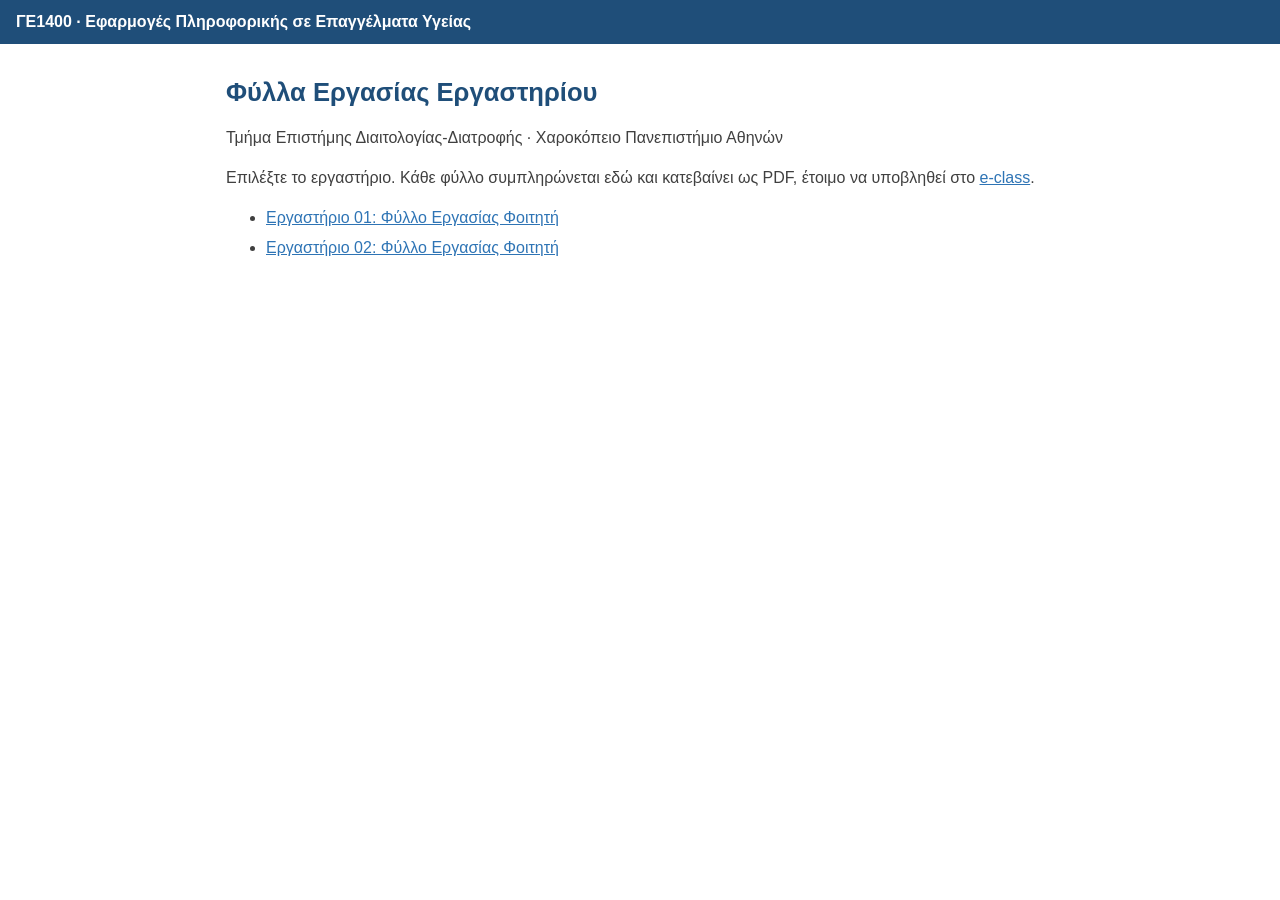
==== index.html @ dfaafa25 "Worksheets: Labs 1 and 2" ====
<!doctype html>
<html lang="el">
<head>
<meta charset="utf-8">
<meta name="viewport" content="width=device-width, initial-scale=1">
<title>Φύλλα Εργασίας Εργαστηρίου · ΓΕ1400</title>
<link rel="stylesheet" href="assets/style.css">
</head>
<body>
<header class="site">
  <span class="back">ΓΕ1400 · Εφαρμογές Πληροφορικής σε Επαγγέλματα Υγείας</span>
</header>
<main>
  <h1>Φύλλα Εργασίας Εργαστηρίου</h1>
  <p>Τμήμα Επιστήμης Διαιτολογίας-Διατροφής · Χαροκόπειο Πανεπιστήμιο Αθηνών</p>
  <p>Επιλέξτε το εργαστήριο. Κάθε φύλλο συμπληρώνεται εδώ και κατεβαίνει ως PDF, έτοιμο να
  υποβληθεί στο <a href="https://eclass.hua.gr/courses/DIET312/">e-class</a>.</p>
  <ul class="labs">
  
    <li><a href="lab-01.html">Εργαστήριο 01: Φύλλο Εργασίας Φοιτητή</a></li>
  
    <li><a href="lab-02.html">Εργαστήριο 02: Φύλλο Εργασίας Φοιτητή</a></li>
  
  </ul>
</main>
</body>
</html>
---- assets/style.css ----
/* The course palette (tools/teach/theme.py) and the form's own field colours
   (tools/teach/forms.py), so the page reads as the same worksheet. */
:root {
  --dark: #1F4E79;
  --mid: #2E74B5;
  --slate: #404040;
  --grey: #666666;
  --row: #F2F2F2;
  --field-line: #4A8BA8;
  --field-fill: #EEF3F6;
  --bg: #FFFFFF;
  color-scheme: light;
}
* { box-sizing: border-box; }
body {
  margin: 0;
  background: var(--bg);
  color: var(--slate);
  font: 16px/1.5 "Noto Sans", "Segoe UI", Arial, sans-serif;
}
header.site { background: var(--dark); padding: 10px 16px; }
header.site .back { color: #fff; text-decoration: none; font-weight: 600; }
main { max-width: 860px; margin: 0 auto; padding: 16px 16px 64px; }
h1 { color: var(--dark); font-size: 1.6rem; line-height: 1.25; }
h2 { color: var(--mid); font-size: 1.2rem; margin-top: 2rem; }
h3 { color: var(--slate); font-size: 1.05rem; }
a { color: var(--mid); }
hr { border: 0; border-top: 1px solid #ccc; margin: 1.5rem 0; }
blockquote { margin: 1rem 0; padding: 4px 14px; border-left: 3px solid var(--mid); background: var(--row); }
code { background: var(--row); padding: 0 3px; border-radius: 3px; }
img { max-width: 100%; height: auto; }
table { border-collapse: collapse; width: 100%; margin: 1rem 0; display: block; overflow-x: auto; }
th { background: var(--dark); color: #fff; text-align: left; }
th, td { padding: 6px 8px; border: 1px solid #d0d0d0; vertical-align: top; }
tr:nth-child(even) td { background: var(--row); }
ul.contains-task-list, ul.task-list { list-style: none; padding-left: 1.2rem; }

.toolbar {
  position: sticky; top: 0; z-index: 2;
  display: flex; flex-wrap: wrap; gap: 8px; align-items: center;
  padding: 8px 16px; background: #fff; border-bottom: 1px solid #d0d0d0;
}
.toolbar button, .toolbar .button {
  font: inherit; font-size: 0.95rem; cursor: pointer;
  padding: 6px 12px; border-radius: 4px;
  border: 1px solid var(--mid); background: #fff; color: var(--mid);
}
.toolbar .primary { background: var(--mid); color: #fff; }
.toolbar button:disabled { opacity: 0.6; cursor: progress; }
#status { font-size: 0.9rem; color: var(--grey); }
#status.error { color: #B00020; font-weight: 600; }
#status.ok { color: #1B7F3B; }
.howto { font-size: 0.92rem; color: var(--grey); background: var(--row); padding: 10px 12px; border-radius: 4px; }

.ws-line, .ws-cell, .ws-box {
  font: inherit; font-size: 0.95rem; color: #000;
  border: 1px solid var(--field-line); background: var(--field-fill);
  border-radius: 2px; padding: 3px 6px;
}
.ws-line { max-width: 100%; min-width: 6em; }
.ws-line.ws-wide { width: 100%; }
.ws-cell { width: 100%; min-width: 8em; resize: vertical; }
.ws-box { display: block; width: 100%; resize: vertical; margin: 4px 0 8px; }
.ws-tick { width: 1.1rem; height: 1.1rem; accent-color: var(--mid); vertical-align: middle; }
.ws-line:focus, .ws-cell:focus, .ws-box:focus { outline: 2px solid var(--mid); outline-offset: 0; background: #fff; }
ul.labs li { margin: 6px 0; }

@media (max-width: 600px) {
  .ws-line { width: 100% !important; display: block; margin: 4px 0; }
}
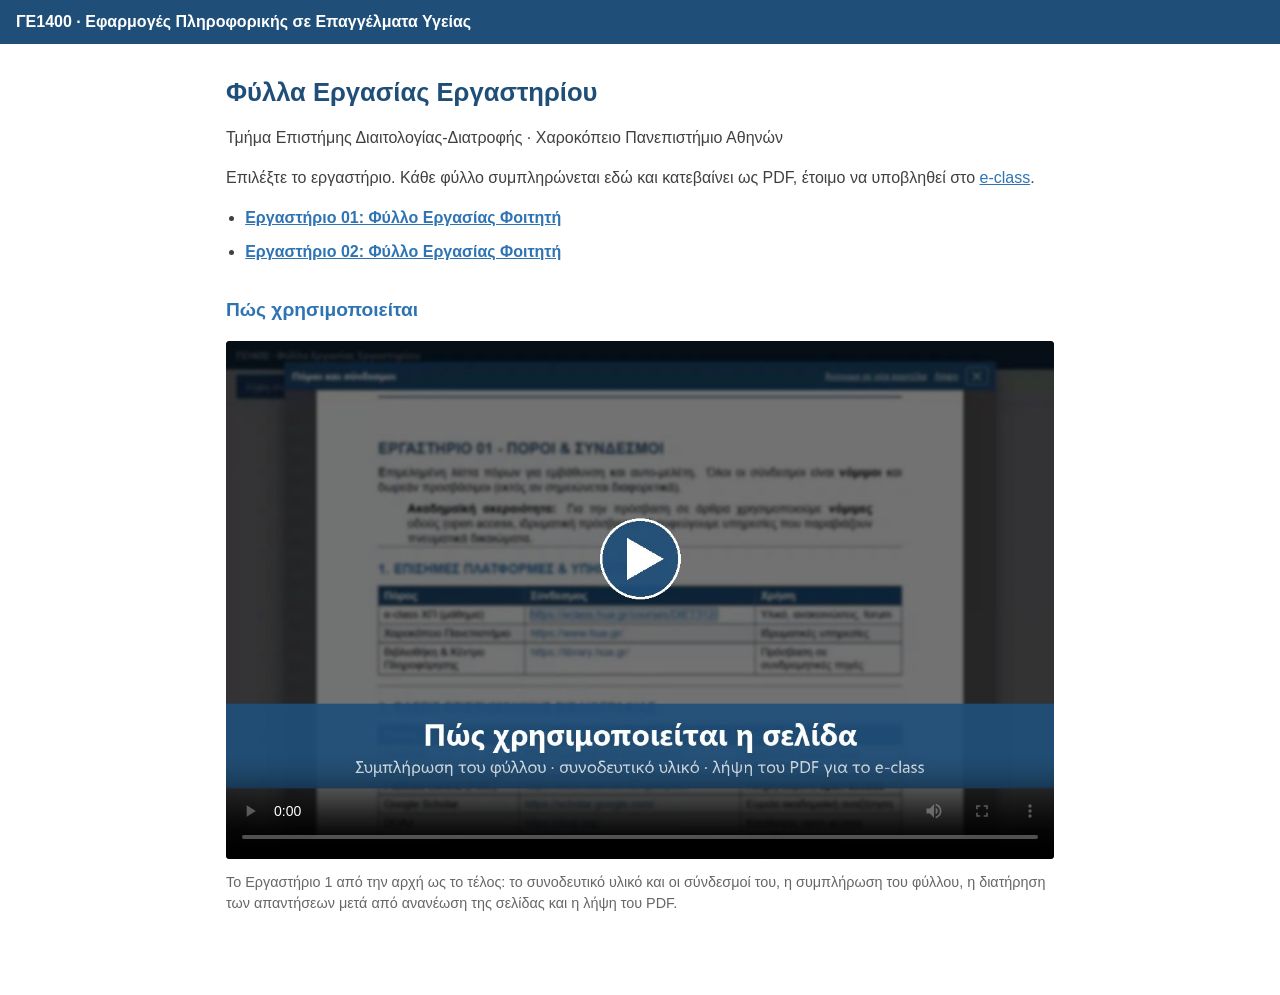
==== commit ab19a8af: "Companion files per lab in a window with links opening in new tabs (pdf.js), usage screencast with c" ====
--- a/index.html
+++ b/index.html
@@ -17,11 +17,21 @@
   υποβληθεί στο <a href="https://eclass.hua.gr/courses/DIET312/">e-class</a>.</p>
   <ul class="labs">
   
-    <li><a href="lab-01.html">Εργαστήριο 01: Φύλλο Εργασίας Φοιτητή</a></li>
+    <li><a class="lab-title" href="lab-01.html">Εργαστήριο 01: Φύλλο Εργασίας Φοιτητή</a></li>
   
-    <li><a href="lab-02.html">Εργαστήριο 02: Φύλλο Εργασίας Φοιτητή</a></li>
+    <li><a class="lab-title" href="lab-02.html">Εργαστήριο 02: Φύλλο Εργασίας Φοιτητή</a></li>
   
   </ul>
+
+  <h2>Πώς χρησιμοποιείται</h2>
+  <figure class="screencast">
+    <video controls preload="metadata" playsinline width="1280" height="800" poster="media/GE1400_Lab01_online_completion.jpg">
+      <source src="media/GE1400_Lab01_online_completion.mp4" type="video/mp4">
+      <a href="media/GE1400_Lab01_online_completion.mp4">Λήψη του βίντεο</a>
+    </video>
+    <figcaption>Το Εργαστήριο 1 από την αρχή ως το τέλος: το συνοδευτικό υλικό και οι σύνδεσμοί του, η συμπλήρωση του φύλλου, η διατήρηση των απαντήσεων μετά από ανανέωση της σελίδας και η λήψη του PDF.</figcaption>
+  </figure>
+
 </main>
 </body>
 </html>
--- a/assets/style.css
+++ b/assets/style.css
@@ -63,7 +63,50 @@
 .ws-box { display: block; width: 100%; resize: vertical; margin: 4px 0 8px; }
 .ws-tick { width: 1.1rem; height: 1.1rem; accent-color: var(--mid); vertical-align: middle; }
 .ws-line:focus, .ws-cell:focus, .ws-box:focus { outline: 2px solid var(--mid); outline-offset: 0; background: #fff; }
-ul.labs li { margin: 6px 0; }
+ul.labs { padding-left: 1.2rem; }
+ul.labs li { margin: 10px 0; }
+ul.labs .lab-title { font-weight: 600; }
+ul.labs .materials { display: flex; margin-top: 4px; }
+
+/* Companion files: small buttons, opened in one window over the page */
+.companion { display: flex; flex-wrap: wrap; align-items: center; gap: 6px; margin: 12px 0 0; }
+.companion > span { font-size: 0.92rem; color: var(--grey); }
+.materials { display: inline-flex; flex-wrap: wrap; gap: 6px; }
+a.material-link {
+  font-size: 0.88rem; text-decoration: none; padding: 3px 10px; border-radius: 4px;
+  border: 1px solid var(--mid); color: var(--mid); background: #fff;
+}
+a.material-link:hover, a.material-link:focus-visible { background: var(--mid); color: #fff; }
+dialog#material {
+  width: min(1100px, 96vw); height: 92vh; padding: 0; border: 0; border-radius: 6px;
+  box-shadow: 0 8px 32px rgba(0, 0, 0, 0.35); overflow: hidden;
+}
+dialog#material[open] { display: flex; flex-direction: column; }
+dialog#material::backdrop { background: rgba(0, 0, 0, 0.55); }
+.material-bar {
+  display: flex; flex-wrap: wrap; align-items: center; gap: 12px;
+  padding: 8px 12px; background: var(--dark); color: #fff;
+}
+.material-bar .material-title { flex: 1 1 auto; min-width: 0; }
+.material-bar a { color: #fff; font-size: 0.9rem; }
+.material-close {
+  font: inherit; font-size: 1.1rem; line-height: 1; cursor: pointer;
+  background: transparent; color: #fff; border: 1px solid rgba(255, 255, 255, 0.6);
+  border-radius: 4px; padding: 4px 9px;
+}
+.material-viewer {
+  flex: 1 1 auto; overflow: auto; background: #525659;
+  padding: 12px; display: flex; flex-direction: column; align-items: center; gap: 12px;
+}
+.material-page { position: relative; flex: none; background: #fff; box-shadow: 0 1px 4px rgba(0, 0, 0, 0.4); }
+.material-page canvas { display: block; width: 100%; height: 100%; }
+.material-page a { position: absolute; display: block; }
+.material-page a:hover { background: rgba(46, 116, 181, 0.15); outline: 1px solid var(--mid); }
+.material-note { color: #fff; margin: 24px; }
+
+figure.screencast { margin: 1rem 0; }
+figure.screencast video { width: 100%; height: auto; background: #000; border-radius: 4px; }
+figure.screencast figcaption { font-size: 0.9rem; color: var(--grey); margin-top: 6px; }
 
 @media (max-width: 600px) {
   .ws-line { width: 100% !important; display: block; margin: 4px 0; }
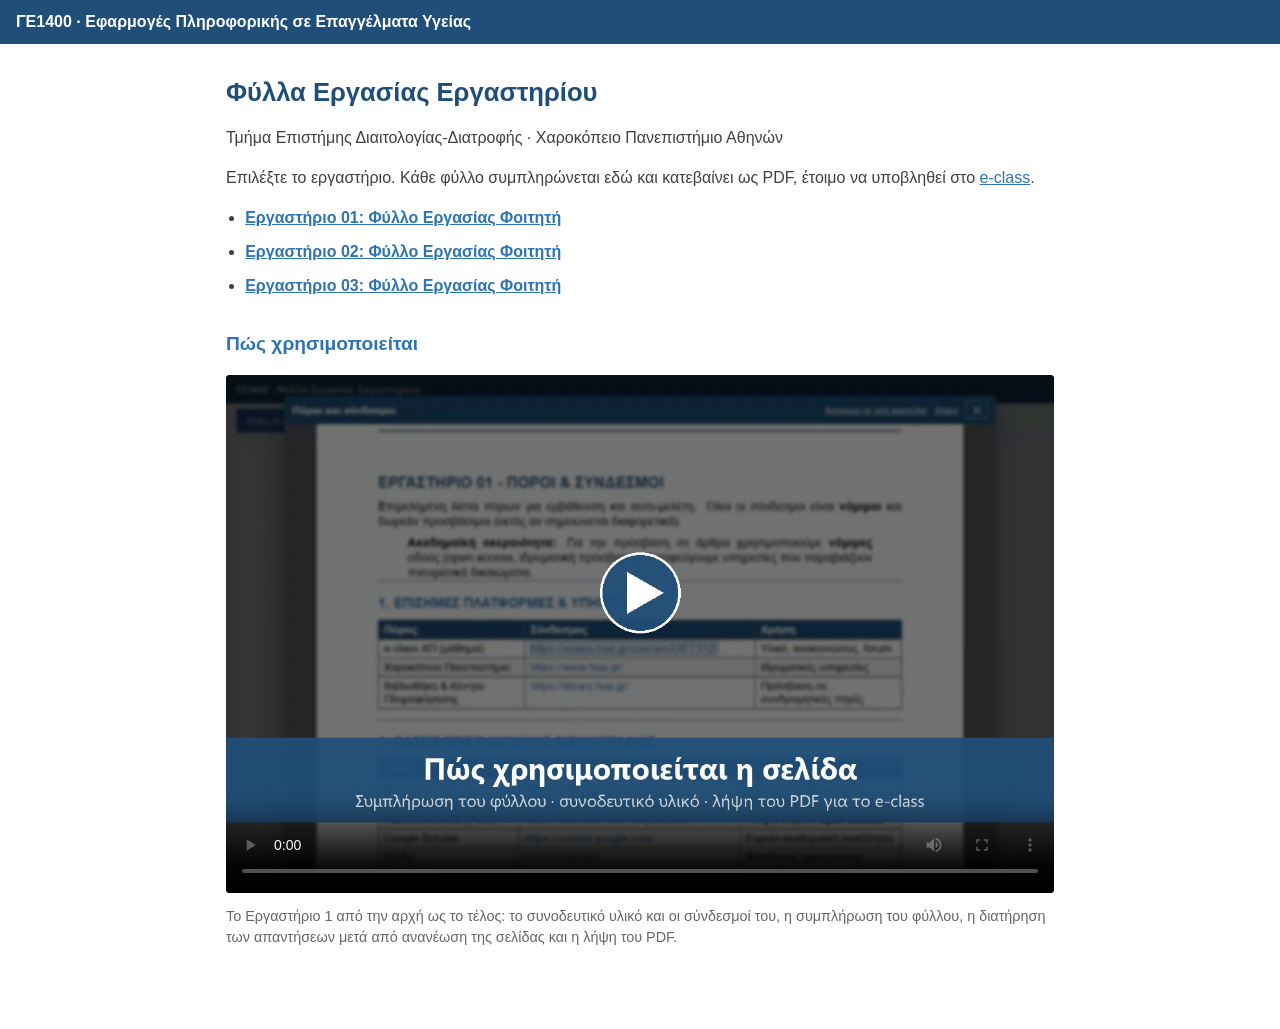
==== commit c1be5542: "Lab 3 with a built-in spreadsheet for the data exercises; favicon" ====
--- a/index.html
+++ b/index.html
@@ -5,6 +5,7 @@
 <meta name="viewport" content="width=device-width, initial-scale=1">
 <title>Φύλλα Εργασίας Εργαστηρίου · ΓΕ1400</title>
 <link rel="stylesheet" href="assets/style.css">
+<link rel="icon" href="assets/favicon.svg" type="image/svg+xml">
 </head>
 <body>
 <header class="site">
@@ -21,6 +22,8 @@
   
     <li><a class="lab-title" href="lab-02.html">Εργαστήριο 02: Φύλλο Εργασίας Φοιτητή</a></li>
   
+    <li><a class="lab-title" href="lab-03.html">Εργαστήριο 03: Φύλλο Εργασίας Φοιτητή</a></li>
+  
   </ul>
 
   <h2>Πώς χρησιμοποιείται</h2>
--- a/assets/style.css
+++ b/assets/style.css
@@ -111,3 +111,60 @@
 @media (max-width: 600px) {
   .ws-line { width: 100% !important; display: block; margin: 4px 0; }
 }
+
+/* The lab's spreadsheet (sheet.js), docked under the worksheet. */
+.sheet-dock {
+  position: fixed; left: 0; right: 0; bottom: 0; z-index: 5;
+  height: 46vh; display: flex; flex-direction: column;
+  background: #fff; border-top: 3px solid var(--dark);
+  box-shadow: 0 -4px 14px rgba(0, 0, 0, 0.15); font-size: 0.9rem;
+}
+.sheet-dock.tall { height: 82vh; }
+.sheet-dock[hidden] { display: none; }
+.sheet-bar { display: flex; flex-wrap: wrap; gap: 6px; align-items: center; padding: 6px 10px; background: var(--row); }
+.sheet-title { color: var(--dark); margin-right: auto; }
+.sheet-actions { display: flex; flex-wrap: wrap; gap: 4px; }
+.sheet-actions button, .sheet-actions a {
+  font: inherit; font-size: 0.85rem; cursor: pointer; text-decoration: none;
+  padding: 3px 8px; border-radius: 4px; border: 1px solid var(--mid); background: #fff; color: var(--mid);
+}
+.sheet-actions button[aria-pressed="true"], .sheet-actions button[aria-expanded="true"] { background: var(--mid); color: #fff; }
+.sheet-help { padding: 4px 12px; background: #FFFBEA; border-bottom: 1px solid #e8dfb0; font-size: 0.85rem; max-height: 30%; overflow: auto; }
+.sheet-help p { margin: 4px 0; }
+.sheet-formula { display: flex; gap: 6px; align-items: center; padding: 4px 10px; border-bottom: 1px solid #d0d0d0; }
+.sheet-name { min-width: 5.5em; font-weight: 600; color: var(--dark); font-family: Consolas, monospace; }
+.sheet-input { flex: 1; font: 0.95rem Consolas, "Noto Sans Mono", monospace; padding: 3px 6px; border: 1px solid var(--field-line); background: var(--field-fill); }
+.sheet-grid { flex: 1; overflow: auto; outline: none; }
+.sheet-grid:focus-visible { box-shadow: inset 0 0 0 2px var(--mid); }
+.sheet-grid table { display: table; width: auto; margin: 0; border-collapse: separate; border-spacing: 0; user-select: none; }
+.sheet-grid th, .sheet-grid td { border: 0; border-right: 1px solid #d9d9d9; border-bottom: 1px solid #d9d9d9; padding: 2px 6px; white-space: nowrap; height: 24px; }
+.sheet-grid thead th { position: sticky; top: 0; z-index: 3; background: #E7ECF1; color: var(--slate); text-align: center; font-weight: 600; min-width: 6.5em; }
+.sheet-grid thead th.corner { z-index: 4; min-width: 3em; }
+.sheet-grid th.rown { position: sticky; left: 0; z-index: 2; background: #E7ECF1; color: var(--slate); text-align: right; min-width: 3em; }
+.sheet-grid th.on { background: #C9D7E4; color: var(--dark); }
+.sheet-grid tr:nth-child(even) td { background: #fff; }
+.sheet-grid td { min-width: 6.5em; max-width: 16em; overflow: hidden; text-overflow: ellipsis; cursor: cell; color: #000; }
+.sheet-grid td.num { text-align: right; }
+.sheet-grid td.err { color: #B00020; font-weight: 600; }
+.sheet-grid td.sel { background: #DCE8F4 !important; }
+.sheet-grid td.active { box-shadow: inset 0 0 0 2px var(--mid); }
+.sheet-grid tbody tr:first-child td { font-weight: 600; }
+.sheet-grid tr.frozen td, .sheet-grid tr.frozen th.rown { position: sticky; top: 25px; z-index: 2; background: #F4F7FA; border-bottom: 2px solid #9fb4c8; }
+.sheet-grid tr.frozen th.rown { z-index: 3; background: #E7ECF1; }
+.sheet-edit { width: 100%; min-width: 8em; font: 0.95rem Consolas, monospace; border: 0; outline: 2px solid var(--mid); padding: 1px 2px; }
+.sheet-log { max-height: 26%; overflow: auto; padding: 2px 10px; border-top: 1px solid #d0d0d0; background: #FAFAFA; font-size: 0.85rem; }
+.sheet-log ol { margin: 4px 0; padding-left: 1.6em; }
+.sheet-log .empty { list-style: none; color: var(--grey); }
+.sheet-status { min-height: 1.6em; padding: 2px 10px; border-top: 1px solid #d0d0d0; color: var(--grey); font-size: 0.85rem; }
+#sheet-toggle[aria-pressed="true"] { background: var(--dark); color: #fff; border-color: var(--dark); }
+
+.sheet-chart { width: min(780px, 96vw); padding: 0; border: 1px solid #ccc; border-radius: 6px; }
+.sheet-chart::backdrop { background: rgba(0, 0, 0, 0.35); }
+.sheet-chart .material-bar { display: flex; gap: 8px; align-items: center; padding: 8px 12px; background: var(--row); }
+.sheet-chart .material-bar strong { margin-right: auto; color: var(--dark); }
+.sheet-chart .material-bar button { font: inherit; font-size: 0.85rem; cursor: pointer; padding: 3px 8px; border-radius: 4px; border: 1px solid var(--mid); background: #fff; color: var(--mid); }
+.chart-controls { display: flex; flex-wrap: wrap; gap: 12px; align-items: center; padding: 8px 12px; font-size: 0.9rem; }
+.chart-controls select, .chart-controls input[type=number] { font: inherit; }
+.chart-controls input[type=number] { width: 4em; }
+.chart-area { padding: 0 8px 10px; }
+.chart-area svg { width: 100%; height: auto; display: block; }
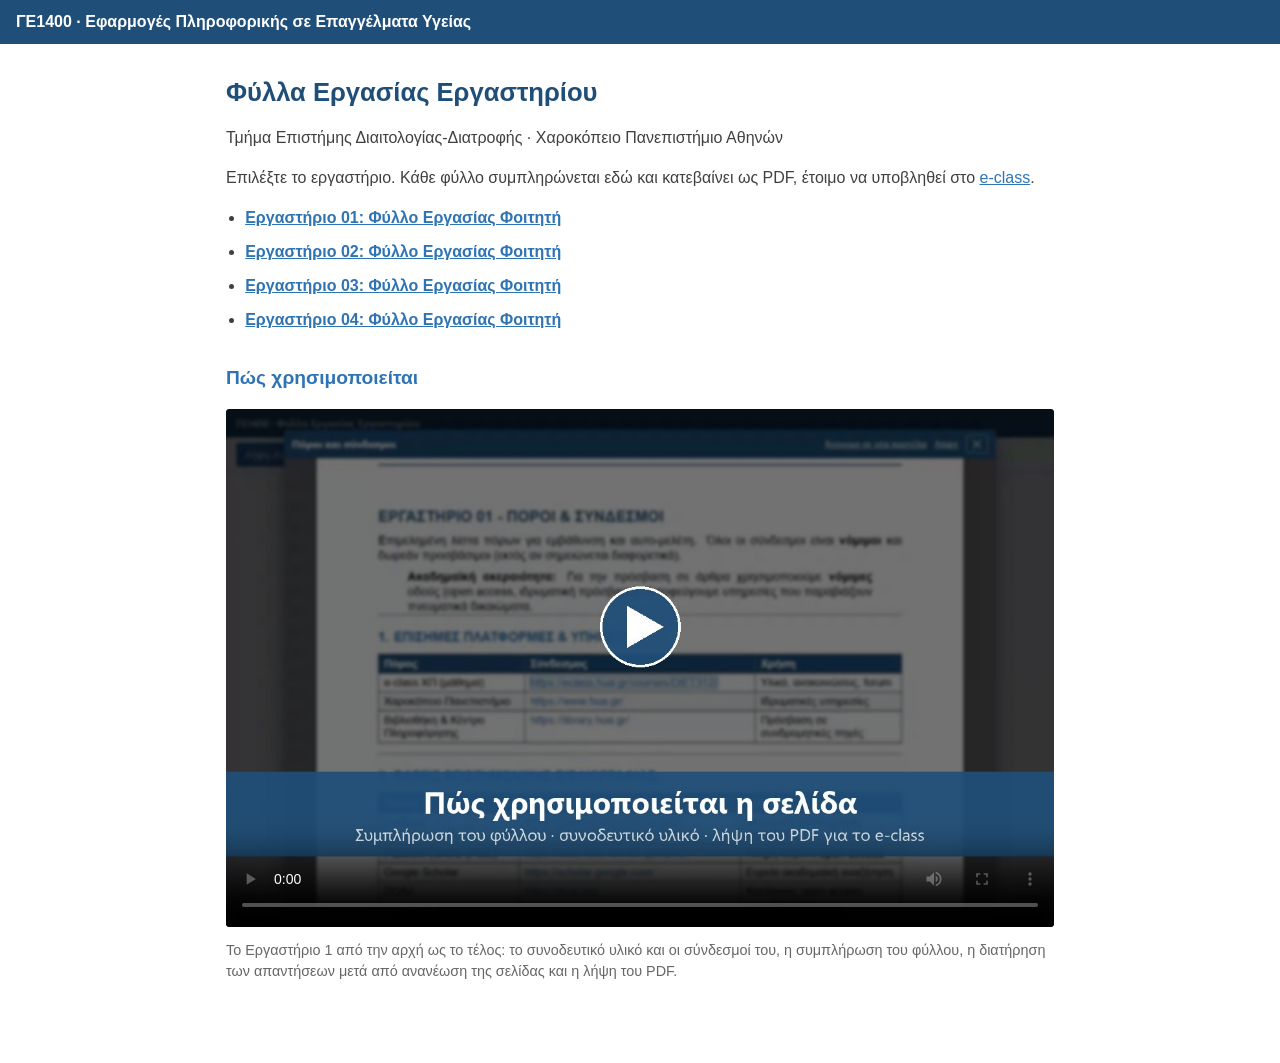
==== commit 8bb510a6: "Lab 4 released: EduEHR Diet worksheet with multiple choice and the app address" ====
--- a/index.html
+++ b/index.html
@@ -24,6 +24,8 @@
   
     <li><a class="lab-title" href="lab-03.html">Εργαστήριο 03: Φύλλο Εργασίας Φοιτητή</a></li>
   
+    <li><a class="lab-title" href="lab-04.html">Εργαστήριο 04: Φύλλο Εργασίας Φοιτητή</a></li>
+  
   </ul>
 
   <h2>Πώς χρησιμοποιείται</h2>
--- a/assets/style.css
+++ b/assets/style.css
@@ -28,6 +28,7 @@
 hr { border: 0; border-top: 1px solid #ccc; margin: 1.5rem 0; }
 blockquote { margin: 1rem 0; padding: 4px 14px; border-left: 3px solid var(--mid); background: var(--row); }
 code { background: var(--row); padding: 0 3px; border-radius: 3px; }
+th code { background: rgba(255, 255, 255, 0.2); color: #fff; }
 img { max-width: 100%; height: auto; }
 table { border-collapse: collapse; width: 100%; margin: 1rem 0; display: block; overflow-x: auto; }
 th { background: var(--dark); color: #fff; text-align: left; }
@@ -148,6 +149,12 @@
 .sheet-grid td.err { color: #B00020; font-weight: 600; }
 .sheet-grid td.sel { background: #DCE8F4 !important; }
 .sheet-grid td.active { box-shadow: inset 0 0 0 2px var(--mid); }
+.sheet-grid td { position: relative; }
+.sheet-grid td.fillprev { background: #EEF3F6 !important; outline: 1px dashed var(--mid); outline-offset: -1px; }
+.fill-handle {
+  position: absolute; right: 0; bottom: 0; width: 8px; height: 8px;
+  background: var(--mid); border: 1px solid #fff; cursor: crosshair;
+}
 .sheet-grid tbody tr:first-child td { font-weight: 600; }
 .sheet-grid tr.frozen td, .sheet-grid tr.frozen th.rown { position: sticky; top: 25px; z-index: 2; background: #F4F7FA; border-bottom: 2px solid #9fb4c8; }
 .sheet-grid tr.frozen th.rown { z-index: 3; background: #E7ECF1; }
@@ -168,3 +175,26 @@
 .chart-controls input[type=number] { width: 4em; }
 .chart-area { padding: 0 8px 10px; }
 .chart-area svg { width: 100%; height: auto; display: block; }
+
+.sheet-menu {
+  position: fixed; z-index: 10; min-width: 250px; padding: 4px 0;
+  background: #fff; border: 1px solid #c8c8c8; border-radius: 4px; box-shadow: 0 6px 18px rgba(0, 0, 0, 0.2);
+}
+.sheet-menu[hidden] { display: none; }
+.sheet-menu button {
+  display: flex; width: 100%; justify-content: space-between; gap: 16px; align-items: center;
+  font: inherit; font-size: 0.88rem; text-align: left; cursor: pointer;
+  padding: 5px 14px; border: 0; background: none; color: #000;
+}
+.sheet-menu button:hover, .sheet-menu button:focus { background: #DCE8F4; outline: none; }
+.sheet-menu button:disabled { color: #999; cursor: default; background: none; }
+.sheet-menu kbd { font: 0.8rem Consolas, monospace; color: var(--grey); }
+.sheet-menu hr { margin: 4px 0; border: 0; border-top: 1px solid #e3e3e3; }
+.sheet-grid thead th.col, .sheet-grid th.rown, .sheet-grid th.corner { cursor: pointer; }
+.sheet-grid thead th.col:hover, .sheet-grid th.rown:hover { background: #D5E1EC; }
+.chart-notes { padding: 0 12px 12px; font-size: 0.85rem; }
+.chart-notes table.box-stats { display: table; width: auto; margin: 4px 0; }
+.chart-notes table.box-stats th, .chart-notes table.box-stats td { padding: 3px 8px; }
+.chart-notes table.box-stats td:not(:first-child) { text-align: right; }
+.box-note { color: var(--grey); margin: 6px 0 0; }
+.sheet-chart { max-height: 94vh; overflow: auto; }
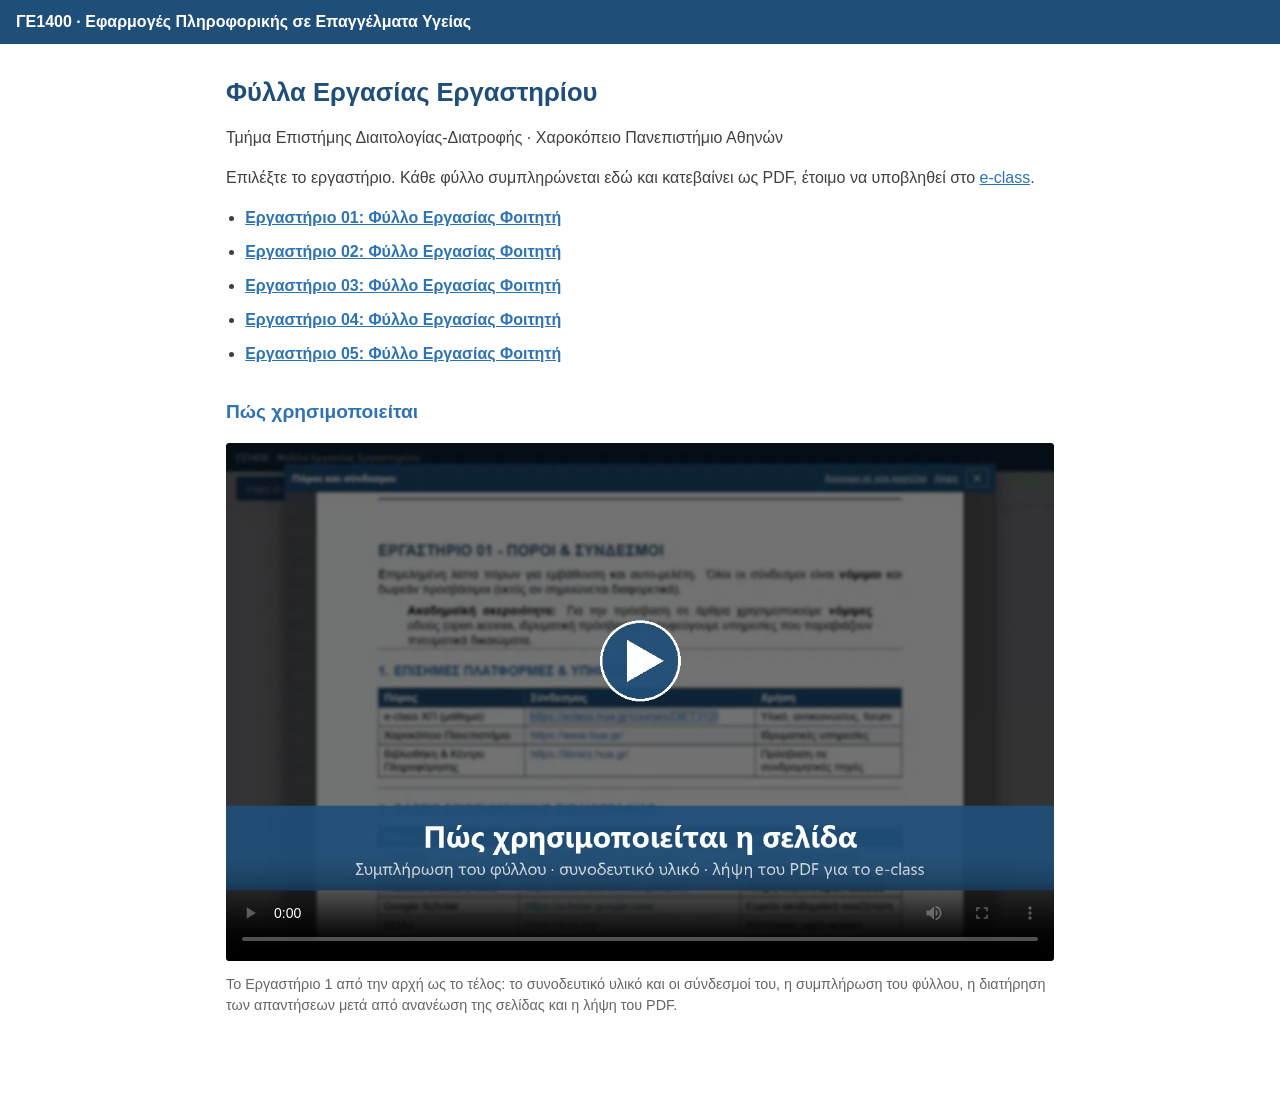
==== commit 5a8d4ff7: "Lab 5: worksheet v2.2 with its companion material" ====
--- a/index.html
+++ b/index.html
@@ -26,6 +26,8 @@
   
     <li><a class="lab-title" href="lab-04.html">Εργαστήριο 04: Φύλλο Εργασίας Φοιτητή</a></li>
   
+    <li><a class="lab-title" href="lab-05.html">Εργαστήριο 05: Φύλλο Εργασίας Φοιτητή</a></li>
+  
   </ul>
 
   <h2>Πώς χρησιμοποιείται</h2>
--- a/assets/style.css
+++ b/assets/style.css
@@ -53,7 +53,7 @@
 #status.ok { color: #1B7F3B; }
 .howto { font-size: 0.92rem; color: var(--grey); background: var(--row); padding: 10px 12px; border-radius: 4px; }
 
-.ws-line, .ws-cell, .ws-box {
+.ws-line, .ws-cell, .ws-box, .ws-choice {
   font: inherit; font-size: 0.95rem; color: #000;
   border: 1px solid var(--field-line); background: var(--field-fill);
   border-radius: 2px; padding: 3px 6px;
@@ -62,8 +62,9 @@
 .ws-line.ws-wide { width: 100%; }
 .ws-cell { width: 100%; min-width: 8em; resize: vertical; }
 .ws-box { display: block; width: 100%; resize: vertical; margin: 4px 0 8px; }
+.ws-choice { width: 100%; min-width: 12em; padding: 4px; }
 .ws-tick { width: 1.1rem; height: 1.1rem; accent-color: var(--mid); vertical-align: middle; }
-.ws-line:focus, .ws-cell:focus, .ws-box:focus { outline: 2px solid var(--mid); outline-offset: 0; background: #fff; }
+.ws-line:focus, .ws-cell:focus, .ws-box:focus, .ws-choice:focus { outline: 2px solid var(--mid); outline-offset: 0; background: #fff; }
 ul.labs { padding-left: 1.2rem; }
 ul.labs li { margin: 10px 0; }
 ul.labs .lab-title { font-weight: 600; }
@@ -108,6 +109,8 @@
 figure.screencast { margin: 1rem 0; }
 figure.screencast video { width: 100%; height: auto; background: #000; border-radius: 4px; }
 figure.screencast figcaption { font-size: 0.9rem; color: var(--grey); margin-top: 6px; }
+details.screencast { margin: 0.6rem 0 1rem; }
+details.screencast summary { cursor: pointer; font-weight: 600; color: var(--dark); }
 
 @media (max-width: 600px) {
   .ws-line { width: 100% !important; display: block; margin: 4px 0; }
